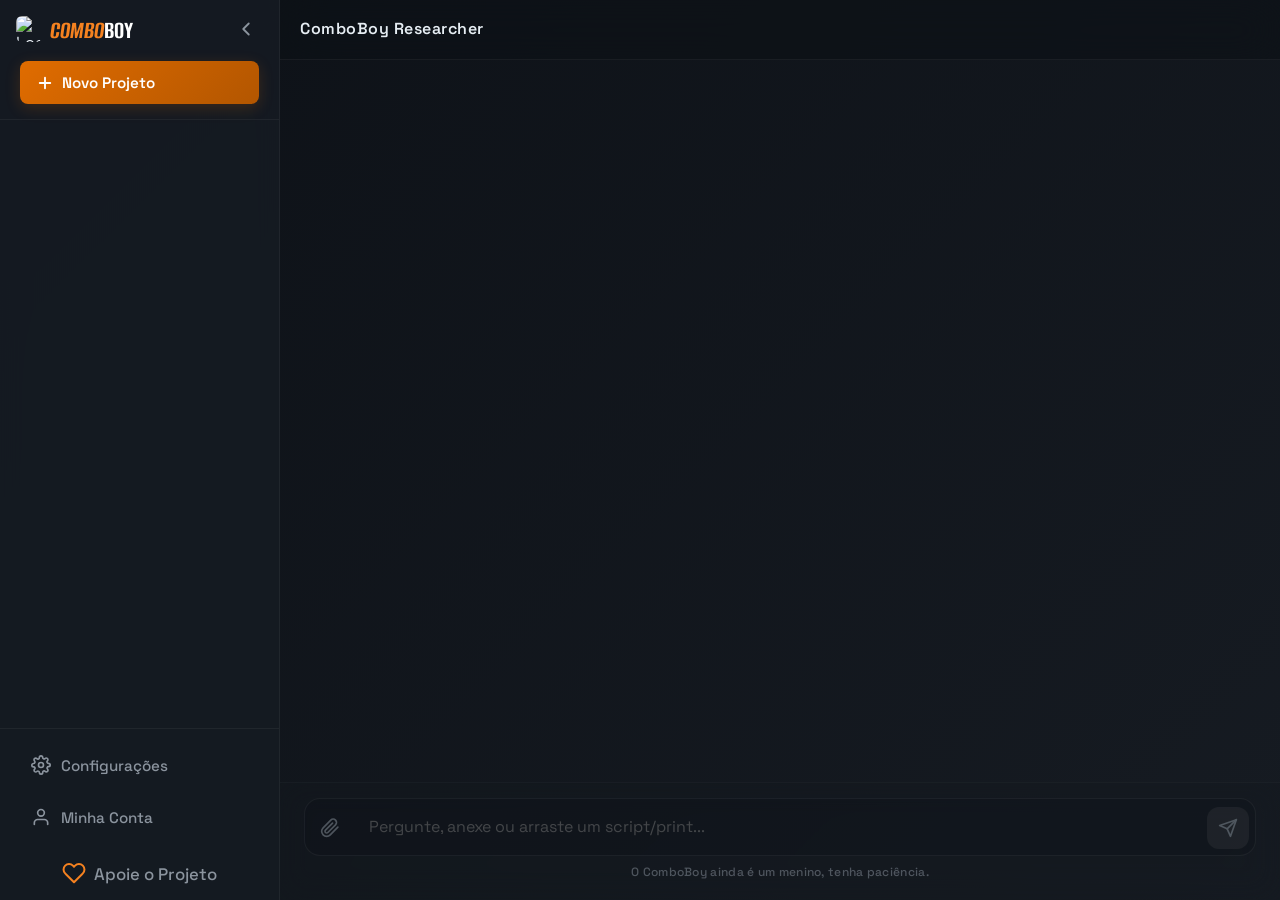
==== public/index.html @ 4e99f608 "UI fix" ====
<!DOCTYPE html>
<html lang="pt-BR">
<head>
    <meta charset="UTF-8">
    <meta name="viewport" content="width=device-width, initial-scale=1.0, maximum-scale=1.0, user-scalable=no, viewport-fit=cover">
    <title>ComboBoy Researcher</title>
    <!-- IMPORTANDO AS FONTES -->
    <link href="https://fonts.googleapis.com/css2?family=Alumni+Sans+SC:ital,wght@0,700;1,700&family=Fira+Code:wght@400;500&family=Space+Grotesk:wght@400;500;600;700&display=swap" rel="stylesheet">
    
    <link rel="icon" type="image/svg+xml" href="/assets/icons/combogo_icon.svg">    
    <link rel="alternate icon" href="/assets/icons/combogo_icon.svg">    
    
    <link rel="stylesheet" href="https://cdnjs.cloudflare.com/ajax/libs/highlight.js/11.9.0/styles/atom-one-dark.min.css">
    <link rel="stylesheet" href="style.css">
    
    <script src="https://unpkg.com/peerjs@1.5.2/dist/peerjs.min.js"></script>
</head>
<body>

<div id="tour-overlay"></div>
<div id="tour-card">
    <h3 id="tour-title" style="margin: 0 0 15px 0; color: #F58220; font-size: 1.4rem;"></h3>
    <p id="tour-text" style="color: #c9d1d9; font-size: 0.95rem; line-height: 1.6; margin-bottom: 25px;"></p>
    <button id="tour-btn-next" class="btn-confirmar" onclick="window.avancarTour()" style="width: 100%; font-size: 1rem;">Avançar</button>
</div>

<div id="modal-auth" class="modal-overlay" style="display: none; z-index: 2000;">
    <div class="modal-content" style="text-align: center; position: relative;">
        <button onclick="window.fecharModalAuth()" class="btn-fechar-modal">
            <svg width="20" height="20" viewBox="0 0 24 24" fill="none" stroke="currentColor" stroke-width="2" stroke-linecap="round" stroke-linejoin="round"><line x1="18" y1="6" x2="6" y2="18"></line><line x1="6" y1="6" x2="18" y2="18"></line></svg>
        </button>
        <div style="font-family: 'Alumni Sans SC', sans-serif; font-size: 3.5rem; line-height: 1; margin-bottom: 5px;">
            <span style="color: #F58220; font-weight: 700; font-style: italic;">COMBO</span><span style="color: #FFFFFF; font-weight: 700;">BOY</span>
        </div>
        <h2 style="margin-bottom: 5px; font-size: 1.3rem;">Sincronize seus Projetos</h2>
        <p style="color: #8b949e; margin-bottom: 20px; font-size: 0.9rem;">Crie uma conta para colaborar em tempo real.</p>
        
        <div id="auth-error-msg" style="color: #ff7b72; font-size: 0.85rem; margin-bottom: 15px; min-height: 15px; font-weight: 500;"></div>

        <input type="email" id="email-input" placeholder="E-mail" style="margin-bottom: 12px;">
        <input type="password" id="senha-input" placeholder="Senha (Mín. 6 caracteres)" style="margin-bottom: 20px;">
        
        <button id="btn-login-email" class="btn-confirmar" style="width: 100%; margin-bottom: 10px;">Entrar</button>
        <button id="btn-cadastro-email" class="btn-cancelar" style="width: 100%; margin-bottom: 20px;">Criar Conta</button>
        
        <div style="display: flex; align-items: center; margin: 15px 0; color: #8b949e; font-size: 0.8rem;">
            <hr style="flex: 1; border-color: rgba(255,255,255,0.1);"> <span style="padding: 0 10px;">OU</span> <hr style="flex: 1; border-color: rgba(255,255,255,0.1);">
        </div>

        <button id="btn-login-google" class="btn-cancelar" style="width: 100%; display: flex; align-items: center; justify-content: center; gap: 10px;">
            <svg width="18" height="18" viewBox="0 0 24 24" fill="currentColor"><path d="M22.56 12.25c0-.78-.07-1.53-.2-2.25H12v4.26h5.92c-.26 1.37-1.04 2.53-2.21 3.31v2.77h3.57c2.08-1.92 3.28-4.74 3.28-8.09z" fill="#4285F4"/><path d="M12 23c2.97 0 5.46-.98 7.28-2.66l-3.57-2.77c-.98.66-2.23 1.06-3.71 1.06-2.86 0-5.29-1.93-6.16-4.53H2.18v2.84C3.99 20.53 7.7 23 12 23z" fill="#34A853"/><path d="M5.84 14.09c-.22-.66-.35-1.36-.35-2.09s.13-1.43.35-2.09V7.07H2.18C1.43 8.55 1 10.22 1 12s.43 3.45 1.18 4.93l2.85-2.22.81-.62z" fill="#FBBC05"/><path d="M12 5.38c1.62 0 3.06.56 4.21 1.64l3.15-3.15C17.45 2.09 14.97 1 12 1 7.7 1 3.99 3.47 2.18 7.07l3.66 2.84c.87-2.6 3.3-4.53 6.16-4.53z" fill="#EA4335"/></svg>
            Entrar com Google
        </button>
    </div>
</div>

<div id="sidebar-backdrop" class="sidebar-backdrop" onclick="window.alternarSidebar()"></div>

<div id="app-interface" style="display: flex; width: 100%; height: 100%;">
    <aside id="sidebar">
        <div class="sidebar-top">
            <div style="display: flex; align-items: center; gap: 8px;" id="brand-header">
                <img src="/assets/icons/combogo_icon.svg" alt="Logo" style="width: 26px; height: 26px; border-radius: 6px; object-fit: cover;">
                <div style="font-family: 'Alumni Sans SC', sans-serif; font-size: 1.6rem; line-height: 1; padding-top: 4px;">
                    <span style="color: #F58220; font-weight: 700; font-style: italic;">COMBO</span><span style="color: #FFFFFF; font-weight: 700;">BOY</span>
                </div>
            </div>
            <button id="btn-toggle-sidebar" onclick="window.alternarSidebar()" title="Recolher/Expandir menu">
                <svg viewBox="0 0 24 24" width="22" height="22" stroke="currentColor" stroke-width="2" fill="none" stroke-linecap="round" stroke-linejoin="round"><polyline points="15 18 9 12 15 6"></polyline></svg>
            </button>
        </div>

        <div class="sidebar-header">
            <button class="btn-novo-projeto" onclick="window.abrirModal()">
                <span class="icone-btn"><svg width="18" height="18" viewBox="0 0 24 24" fill="none" stroke="currentColor" stroke-width="2.5" stroke-linecap="round" stroke-linejoin="round"><line x1="12" y1="5" x2="12" y2="19"></line><line x1="5" y1="12" x2="19" y2="12"></line></svg></span>
                <span class="texto-btn">Novo Projeto</span>
            </button>
        </div>
        
        <div id="lista-projetos"></div>

        <div class="sidebar-footer" style="flex-direction: column; gap: 10px; display: flex; position: relative;">
            <button id="btn-config" class="btn-config" onclick="window.abrirConfigMenu(event)">
                <svg width="20" height="20" viewBox="0 0 24 24" fill="none" stroke="currentColor" stroke-width="2" stroke-linecap="round" stroke-linejoin="round"><circle cx="12" cy="12" r="3"></circle><path d="M19.4 15a1.65 1.65 0 0 0 .33 1.82l.06.06a2 2 0 0 1 0 2.83 2 2 0 0 1-2.83 0l-.06-.06a1.65 1.65 0 0 0-1.82-.33 1.65 1.65 0 0 0-1 1.51V21a2 2 0 0 1-2 2 2 2 0 0 1-2-2v-.09A1.65 1.65 0 0 0 9 19.4a1.65 1.65 0 0 0-1.82.33l-.06.06a2 2 0 0 1-2.83 0 2 2 0 0 1 0-2.83l.06.06a1.65 1.65 0 0 0 .33-1.82 1.65 1.65 0 0 0-1.51-1H3a2 2 0 0 1-2-2 2 2 0 0 1 2-2h.09A1.65 1.65 0 0 0 4.6 9a1.65 1.65 0 0 0-.33-1.82l-.06-.06a2 2 0 0 1 0-2.83 2 2 0 0 1 2.83 0l.06.06a1.65 1.65 0 0 0 1.82.33H9a1.65 1.65 0 0 0 1-1.51V3a2 2 0 0 1 2-2 2 2 0 0 1 2 2v.09a1.65 1.65 0 0 0 1 1.51 1.65 1.65 0 0 0 1.82-.33l.06-.06a2 2 0 0 1 2.83 0 2 2 0 0 1 0 2.83l-.06.06a1.65 1.65 0 0 0-.33 1.82V9a1.65 1.65 0 0 0 1.51 1H21a2 2 0 0 1 2 2 2 2 0 0 1-2 2h-.09a1.65 1.65 0 0 0-1.51 1z"></path></svg>
                <span class="texto-btn">Configurações</span>
            </button>
            <button id="btn-profile" class="btn-config" onclick="window.abrirModalAuth()">
                <svg width="20" height="20" viewBox="0 0 24 24" fill="none" stroke="currentColor" stroke-width="2" stroke-linecap="round" stroke-linejoin="round"><path d="M20 21v-2a4 4 0 0 0-4-4H8a4 4 0 0 0-4 4v2"></path><circle cx="12" cy="7" r="4"></circle></svg>
                <span class="texto-btn">Minha Conta</span>
            </button>
            
            <div class="btn-apoio" onclick="window.abrirModalApoio()" style="cursor: pointer; display: flex; align-items: center; justify-content: center; gap: 8px; margin-top: 15px; transition: opacity 0.3s;" onmouseover="this.style.opacity='0.8'" onmouseout="this.style.opacity='1'">
                <svg width="24" height="24" viewBox="0 0 24 24" fill="none" stroke="#F58220" stroke-width="2" stroke-linecap="round" stroke-linejoin="round" style="margin-top: -2px;"><path d="M20.84 4.61a5.5 5.5 0 0 0-7.78 0L12 5.67l-1.06-1.06a5.5 5.5 0 0 0-7.78 7.78l1.06 1.06L12 21.23l7.78-7.78 1.06-1.06a5.5 5.5 0 0 0 0-7.78z"></path></svg>
                <span class="texto-btn" style="font-size: 1.05rem; color: #8b949e; font-weight: 500;">Apoie o Projeto</span>
            </div>
        </div>
    </aside>

    <main id="main-area" style="position: relative;">
        <!-- HEADER PRINCIPAL -->
        <header id="chat-header">
            <div style="display: flex; align-items: center; gap: 12px; flex: 1; min-width: 0;">
                <button class="mobile-menu-btn" onclick="window.alternarSidebar()">
                    <svg viewBox="0 0 24 24" width="24" height="24" stroke="currentColor" stroke-width="2" fill="none"><line x1="3" y1="12" x2="21" y2="12"></line><line x1="3" y1="6" x2="21" y2="6"></line><line x1="3" y1="18" x2="21" y2="18"></line></svg>
                </button>
                <div id="header-title-container" style="overflow: hidden;">
                    <span id="header-title">ComboBoy Researcher</span>
                    <span id="header-subtitle"></span>
                </div>
            </div>

            <!-- MENU DA DIREITA (O Histórico fica aqui para não sobrepor, o CSS arruma a posição no PC) -->
            <div id="header-right-actions" style="display: flex; align-items: center; gap: 10px; flex-shrink: 0; justify-content: flex-end;">
                <button id="btn-historico" onclick="window.abrirMenuHistorico(event)" title="Histórico de Perguntas">
                    <svg width="16" height="16" viewBox="0 0 24 24" fill="none" stroke="currentColor" stroke-width="2" stroke-linecap="round" stroke-linejoin="round"><circle cx="12" cy="12" r="10"></circle><polyline points="12 6 12 12 16 14"></polyline></svg>
                    <span class="txt-historico">Histórico</span>
                </button>

                <button id="btn-colab" onclick="window.toggleSidebarColab()" title="Chat Lateral e Chamada P2P" style="background: transparent; border: none; color: #8b949e; cursor: pointer; padding: 6px; border-radius: 6px; display: none; align-items: center; justify-content: center; transition: all 0.2s;" onmouseover="this.style.color='white'" onmouseout="this.style.color='#8b949e'">
                    <svg width="20" height="20" viewBox="0 0 24 24" fill="none" stroke="currentColor" stroke-width="2" stroke-linecap="round" stroke-linejoin="round"><path d="M17 21v-2a4 4 0 0 0-4-4H5a4 4 0 0 0-4 4v2"></path><circle cx="9" cy="7" r="4"></circle><path d="M23 21v-2a4 4 0 0 0-3-3.87"></path><path d="M16 3.13a4 4 0 0 1 0 7.75"></path></svg>
                </button>

                <button id="btn-notificacoes" onclick="window.abrirMenuNotificacoes(event)" title="Notificações" style="background: transparent; border: none; color: #8b949e; cursor: pointer; padding: 6px; border-radius: 6px; position: relative; display: none; align-items: center; justify-content: center; transition: all 0.2s;" onmouseover="this.style.color='white'" onmouseout="this.style.color='#8b949e'">
                    <svg width="20" height="20" viewBox="0 0 24 24" fill="none" stroke="currentColor" stroke-width="2" stroke-linecap="round" stroke-linejoin="round"><path d="M18 8A6 6 0 0 0 6 8c0 7-3 9-3 9h18s-3-2-3-9"></path><path d="M13.73 21a2 2 0 0 1-3.46 0"></path></svg>
                    <span id="badge-notificacao" style="position: absolute; top: 2px; right: 2px; width: 8px; height: 8px; background: #F58220; border-radius: 50%; display: none;"></span>
                </button>
            </div>
        </header>

        <div id="stage-container"></div>

        <div id="chat"><div id="sem-conversa-msg"></div></div>
        
        <div id="input-container" style="flex-direction: column; align-items: stretch; gap: 0;">
            <div id="anexo-preview-container" style="display: none; padding: 12px 24px; background: rgba(13, 17, 23, 0.6); border: 1px solid rgba(255, 255, 255, 0.1); border-bottom: none; border-radius: 16px 16px 0 0; position: relative; align-items: center;">
                <div style="position: relative; display: inline-block;">
                    <img id="image-preview" src="" style="max-height: 80px; border-radius: 8px; border: 2px solid #F58220; box-shadow: 0 4px 10px rgba(0,0,0,0.3); display: none;">
                    <div id="file-preview" style="display: none; background: rgba(255,255,255,0.05); padding: 10px 14px; border-radius: 8px; border: 1px solid #F58220; color: #e6edf3; font-size: 0.85rem; align-items: center; gap: 8px; box-shadow: 0 4px 10px rgba(0,0,0,0.3);">
                        <svg width="18" height="18" viewBox="0 0 24 24" fill="none" stroke="#F58220" stroke-width="2" stroke-linecap="round" stroke-linejoin="round"><path d="M13 2H6a2 2 0 0 0-2 2v16a2 2 0 0 0 2 2h12a2 2 0 0 0 2-2V9z"></path><polyline points="13 2 13 9 20 9"></polyline></svg>
                        <span id="file-name" style="font-weight: 500;">script.cs</span>
                    </div>
                    <button onclick="window.removerAnexo()" style="position: absolute; top: -8px; right: -8px; background: #da3633; color: white; border: none; border-radius: 50%; width: 22px; height: 22px; cursor: pointer; display: flex; align-items: center; justify-content: center; font-size: 12px; font-weight: bold; box-shadow: 0 2px 5px rgba(0,0,0,0.5);">✕</button>
                </div>
            </div>

            <div class="input-wrapper" id="main-input-wrapper">
                <input type="file" id="input-anexo" accept="image/png, image/jpeg, image/webp, .cs, .txt, .js, .json" style="display: none;" onchange="window.lidarComAnexo(event)">
                <button id="btn-anexo" class="btn-acao-moderno" onclick="document.getElementById('input-anexo').click()" style="background: transparent; color: #8b949e;" title="Anexar Imagem ou Arquivo de Código">
                    <svg width="20" height="20" viewBox="0 0 24 24" fill="none" stroke="currentColor" stroke-width="2" stroke-linecap="round" stroke-linejoin="round"><path d="M21.44 11.05l-9.19 9.19a6 6 0 0 1-8.49-8.49l9.19-9.19a4 4 0 0 1 5.66 5.66l-9.2 9.19a2 2 0 0 1-2.83-2.83l8.49-8.48"></path></svg>
                </button>
                <textarea id="mensagem" rows="1" placeholder="Pergunte, anexe ou arraste um script/print..." onkeydown="window.lidarComTecla(event)" oninput="window.ajustarAltura(this); window.validarInput();"></textarea>
                <button id="btn-acao" class="btn-acao-moderno enviar" onclick="window.lidarComAcao()" disabled>
                    <svg id="icon-send" width="20" height="20" viewBox="0 0 24 24" fill="none" stroke="currentColor" stroke-width="2" stroke-linecap="round" stroke-linejoin="round"><line x1="22" y1="2" x2="11" y2="13"></line><polygon points="22 2 15 22 11 13 2 9 22 2"></polygon></svg>
                    <svg id="icon-stop" style="display: none;" width="20" height="20" viewBox="0 0 24 24" fill="currentColor"><rect x="6" y="6" width="12" height="12" rx="2" ry="2"></rect></svg>
                </button>
            </div>
            <div style="text-align: center; font-size: 0.75rem; color: #8b949e; margin-top: 8px; font-weight: 500; letter-spacing: 0.3px;">
                O ComboBoy ainda é um menino, tenha paciência.
            </div>
        </div>
    </main>
    
    <aside id="sidebar-right">
        <div class="colab-inner">
            <div style="padding: 15px; border-bottom: 1px solid rgba(255,255,255,0.05); display: flex; justify-content: space-between; align-items: center;">
                <h3 style="margin: 0; font-size: 1.1rem; color: #F58220; display:flex; align-items:center; gap:8px;">
                    <svg width="20" height="20" viewBox="0 0 24 24" fill="none" stroke="currentColor" stroke-width="2" stroke-linecap="round" stroke-linejoin="round"><path d="M17 21v-2a4 4 0 0 0-4-4H5a4 4 0 0 0-4 4v2"></path><circle cx="9" cy="7" r="4"></circle><path d="M23 21v-2a4 4 0 0 0-3-3.87"></path><path d="M16 3.13a4 4 0 0 1 0 7.75"></path></svg>
                    Colaboração
                </h3>
                <button onclick="window.fecharSidebarColab()" style="background: transparent; border: none; color: #8b949e; cursor: pointer; padding: 4px;">
                    <svg width="20" height="20" viewBox="0 0 24 24" fill="none" stroke="currentColor" stroke-width="2"><line x1="18" y1="6" x2="6" y2="18"></line><line x1="6" y1="6" x2="18" y2="18"></line></svg>
                </button>
            </div>
            
            <div class="call-controls">
                <button id="btn-call-join" class="call-btn" onclick="window.toggleChamada()" title="Entrar na Chamada">
                    <svg width="18" height="18" viewBox="0 0 24 24" fill="none" stroke="currentColor" stroke-width="2" stroke-linecap="round" stroke-linejoin="round"><path d="M22 16.92v3a2 2 0 0 1-2.18 2 19.79 19.79 0 0 1-8.63-3.07 19.5 19.5 0 0 1-6-6 19.79 19.79 0 0 1-3.07-8.67A2 2 0 0 1 4.11 2h3a2 2 0 0 1 2 1.72 12.84 12.84 0 0 0 .7 2.81 2 2 0 0 1-.45 2.11L8.09 9.91a16 16 0 0 0 6 6l1.27-1.27a2 2 0 0 1 2.11-.45 12.84 12.84 0 0 0 2.81.7A2 2 0 0 1 22 16.92z"></path></svg>
                </button>
                <button id="btn-call-mic" class="call-btn" onclick="window.toggleAudio()" title="Mutar Microfone" disabled>
                    <svg width="18" height="18" viewBox="0 0 24 24" fill="none" stroke="currentColor" stroke-width="2" stroke-linecap="round" stroke-linejoin="round"><path d="M12 1a3 3 0 0 0-3 3v8a3 3 0 0 0 6 0V4a3 3 0 0 0-3-3z"></path><path d="M19 10v2a7 7 0 0 1-14 0v-2"></path><line x1="12" y1="19" x2="12" y2="23"></line><line x1="8" y1="23" x2="16" y2="23"></line></svg>
                </button>
                <button id="btn-call-screen" class="call-btn" onclick="window.compartilharTela()" title="Compartilhar Tela" disabled>
                    <svg width="18" height="18" viewBox="0 0 24 24" fill="none" stroke="currentColor" stroke-width="2" stroke-linecap="round" stroke-linejoin="round"><rect x="2" y="3" width="20" height="14" rx="2" ry="2"></rect><line x1="8" y1="21" x2="16" y2="21"></line><line x1="12" y1="17" x2="12" y2="21"></line></svg>
                </button>
                <button id="btn-call-settings" class="call-btn" onclick="window.abrirModalDevices()" title="Dispositivos">
                    <svg width="18" height="18" viewBox="0 0 24 24" fill="none" stroke="currentColor" stroke-width="2" stroke-linecap="round" stroke-linejoin="round"><circle cx="12" cy="12" r="3"></circle><path d="M19.4 15a1.65 1.65 0 0 0 .33 1.82l.06.06a2 2 0 0 1 0 2.83 2 2 0 0 1-2.83 0l-.06-.06a1.65 1.65 0 0 0-1.82-.33 1.65 1.65 0 0 0-1 1.51V21a2 2 0 0 1-2 2 2 2 0 0 1-2-2v-.09A1.65 1.65 0 0 0 9 19.4a1.65 1.65 0 0 0-1.82.33l-.06.06a2 2 0 0 1-2.83 0 2 2 0 0 1 0-2.83l.06.06a1.65 1.65 0 0 0 .33-1.82 1.65 1.65 0 0 0-1.51-1H3a2 2 0 0 1-2-2 2 2 0 0 1 2-2h.09A1.65 1.65 0 0 0 4.6 9a1.65 1.65 0 0 0-.33-1.82l-.06-.06a2 2 0 0 1 0-2.83 2 2 0 0 1 2.83 0l.06.06a1.65 1.65 0 0 0 1.82.33H9a1.65 1.65 0 0 0 1-1.51V3a2 2 0 0 1 2-2 2 2 0 0 1 2 2v.09a1.65 1.65 0 0 0 1 1.51 1.65 1.65 0 0 0 1.82-.33l.06-.06a2 2 0 0 1 2.83 0 2 2 0 0 1 0 2.83l-.06.06a1.65 1.65 0 0 0-.33 1.82V9a1.65 1.65 0 0 0 1.51 1H21a2 2 0 0 1 2 2 2 2 0 0 1-2 2h-.09a1.65 1.65 0 0 0-1.51 1z"></path></svg>
                </button>
            </div>

            <div id="active-call-users" style="padding: 15px; border-bottom: 1px solid rgba(255,255,255,0.05); display: none; gap: 10px; flex-wrap: wrap; justify-content: center;"></div>
            <div id="chat-lateral-msgs"></div>

            <div id="input-lateral-container">
                <input type="text" id="input-lateral" placeholder="Fale com a equipe..." onkeydown="if(event.key==='Enter') window.enviarMensagemLateral()">
                <button id="btn-chat-scope" class="btn-chat-scope" onclick="window.toggleChatScope()" title="Enviando para: Sala Atual">
                    <svg width="18" height="18" viewBox="0 0 24 24" fill="none" stroke="currentColor" stroke-width="2" stroke-linecap="round" stroke-linejoin="round"><path d="M21 10c0 7-9 13-9 13s-9-6-9-13a9 9 0 0 1 18 0z"></path><circle cx="12" cy="10" r="3"></circle></svg>
                </button>
                <button class="btn-send-lateral" onclick="window.enviarMensagemLateral()">
                    <svg width="16" height="16" viewBox="0 0 24 24" fill="none" stroke="currentColor" stroke-width="2.5" stroke-linecap="round" stroke-linejoin="round"><line x1="22" y1="2" x2="11" y2="13"></line><polygon points="22 2 15 22 11 13 2 9 22 2"></polygon></svg>
                </button>
            </div>
        </div>
    </aside>
            
    <div id="context-menu"></div>
    <div id="profile-menu">
        <div class="context-item" onclick="window.abrirModalPerfil()"><svg width="18" height="18" viewBox="0 0 24 24" fill="none" stroke="currentColor" stroke-width="2" stroke-linecap="round" stroke-linejoin="round"><path d="M20 21v-2a4 4 0 0 0-4-4H8a4 4 0 0 0-4 4v2"></path><circle cx="12" cy="7" r="4"></circle></svg>Meu Perfil</div>
        <hr style="margin:5px 0; border-color:rgba(255,255,255,0.05);">
        <div class="context-item danger" onclick="window.confirmarLogout()"><svg width="18" height="18" viewBox="0 0 24 24" fill="none" stroke="currentColor" stroke-width="2" stroke-linecap="round" stroke-linejoin="round"><path d="M9 21H5a2 2 0 0 1-2-2V5a2 2 0 0 1 2-2h4"></path><polyline points="16 17 21 12 16 7"></polyline><line x1="21" y1="12" x2="9" y2="12"></line></svg>Sair da Conta</div>
    </div>
    <div id="historico-menu">
        <div style="font-weight: 600; font-size: 0.9rem; margin-bottom: 8px; color: #F58220; border-bottom: 1px solid rgba(255,255,255,0.05); padding-bottom: 4px;">Histórico de Perguntas</div>
        <div id="lista-historico-popup" style="max-height: 350px; overflow-y: auto; display: flex; flex-direction: column; gap: 6px;"><div style="color: #8b949e; font-size: 0.85rem; text-align: center; padding: 10px;">Nenhuma pergunta nesta conversa.</div></div>
    </div>
    <div id="notifications-menu">
        <div style="font-weight: 600; font-size: 0.9rem; margin-bottom: 8px; color: #F58220; border-bottom: 1px solid rgba(255,255,255,0.05); padding-bottom: 4px;">Notificações</div>
        <div id="lista-notificacoes-popup" style="max-height: 250px; overflow-y: auto;"><div style="color: #8b949e; font-size: 0.85rem; text-align: center; padding: 10px;">Nenhuma notificação.</div></div>
    </div>

    <!-- MENU DE CONFIGURAÇÕES -->
    <div id="config-menu">
        <div class="context-item" onclick="event.stopPropagation(); window.iniciarTour()" style="justify-content: center; margin-bottom: 10px; background: rgba(255,255,255,0.05); color: #c9d1d9; font-weight: 500;">
            <svg width="18" height="18" viewBox="0 0 24 24" fill="none" stroke="currentColor" stroke-width="2" stroke-linecap="round" stroke-linejoin="round"><circle cx="12" cy="12" r="10"></circle><path d="M9.09 9a3 3 0 0 1 5.83 1c0 2-3 3-3 3"></path><line x1="12" y1="17" x2="12.01" y2="17"></line></svg>
            Ajuda
        </div>
        <div class="context-item" onclick="window.togglePersonalizar()" style="justify-content: center; background: rgba(255,255,255,0.05); color: #c9d1d9; font-weight: 500;">
            <svg width="18" height="18" viewBox="0 0 24 24" fill="none" stroke="currentColor" stroke-width="2" stroke-linecap="round" stroke-linejoin="round"><line x1="4" y1="21" x2="4" y2="14"></line><line x1="4" y1="10" x2="4" y2="3"></line><line x1="12" y1="21" x2="12" y2="12"></line><line x1="12" y1="8" x2="12" y2="3"></line><line x1="20" y1="21" x2="20" y2="16"></line><line x1="20" y1="12" x2="20" y2="3"></line><line x1="1" y1="14" x2="7" y2="14"></line><line x1="9" y1="8" x2="15" y2="8"></line><line x1="17" y1="16" x2="23" y2="16"></line></svg>
            Personalizar Experiência <span id="icon-chevron-personalizar" style="margin-left: auto; transition: 0.2s;">▼</span>
        </div>
        <div id="accordion-personalizar" style="display: none; flex-direction: column; gap: 15px; padding: 15px 10px; background: rgba(0,0,0,0.2); border-radius: 8px; margin-top: 5px;">
            <div style="font-weight: 600; font-size: 0.75rem; color: #F58220; text-transform: uppercase; letter-spacing: 0.5px;">Visual</div>
            <div>
                <div style="color: #c9d1d9; font-size: 0.85rem; margin-bottom: 8px;">Fonte do Chat</div>
                <div style="display: flex; gap: 10px; align-items: center; justify-content: center; background: rgba(255,255,255,0.05); border-radius: 6px; padding: 4px;">
                    <button class="btn-arrow" onclick="window.ajustarFonte('chat', -0.05)">-</button>
                    <span id="label-chat-fs" style="color: white; width: 40px; text-align: center; font-size: 0.85rem;">0.95</span>
                    <button class="btn-arrow" onclick="window.ajustarFonte('chat', 0.05)">+</button>
                </div>
            </div>
            <div>
                <div style="color: #c9d1d9; font-size: 0.85rem; margin-bottom: 8px;">Fonte do Código</div>
                <div style="display: flex; gap: 10px; align-items: center; justify-content: center; background: rgba(255,255,255,0.05); border-radius: 6px; padding: 4px;">
                    <button class="btn-arrow" onclick="window.ajustarFonte('code', -0.05)">-</button>
                    <span id="label-code-fs" style="color: white; width: 40px; text-align: center; font-size: 0.85rem;">1.05</span>
                    <button class="btn-arrow" onclick="window.ajustarFonte('code', 0.05)">+</button>
                </div>
            </div>
            <hr style="border-color: rgba(255,255,255,0.05); margin: 0;">
            <div style="font-weight: 600; font-size: 0.75rem; color: #F58220; text-transform: uppercase; letter-spacing: 0.5px;">Inteligência Artificial</div>
            <div class="config-item"><span>Código 100% Comentado</span><label class="switch"><input type="checkbox" id="check-pref-comentado" onchange="window.salvarPersonalizacao()"><span class="slider"></span></label></div>
            <div>
                <div style="color: #c9d1d9; font-size: 0.85rem; margin-bottom: 8px;">Tamanho das Respostas</div>
                <div style="display: flex; align-items: center; justify-content: space-between; background: rgba(255,255,255,0.05); padding: 5px; border-radius: 6px;">
                    <button id="btn-resp-prev" class="btn-arrow" onclick="window.mudarTamanhoResposta(false)">&lt;</button>
                    <span id="label-resp-size" style="font-size: 0.85rem; color: white;">Detalhadas</span>
                    <button id="btn-resp-next" class="btn-arrow" onclick="window.mudarTamanhoResposta(true)" disabled>&gt;</button>
                </div>
            </div>
            <hr style="border-color: rgba(255,255,255,0.05); margin: 0;">
            <div style="font-weight: 600; font-size: 0.75rem; color: #F58220; text-transform: uppercase; letter-spacing: 0.5px;">Exportação</div>
            <div class="config-item" style="margin-bottom: 5px;"><span>Perguntar onde salvar arquivos</span><label class="switch"><input type="checkbox" id="toggle-ask-save" onchange="window.salvarPreferenciasConfig()"><span class="slider"></span></label></div>
        </div>

        <div id="config-btn-apikey" class="context-item" style="margin-top: 10px; display: none; padding: 10px; justify-content: center; background: rgba(255,255,255,0.05); color: #F58220; font-weight: 500;" onclick="window.abrirModalApiKey()">
            <svg width="18" height="18" viewBox="0 0 24 24" fill="none" stroke="currentColor" stroke-width="2" stroke-linecap="round" stroke-linejoin="round"><path d="M21 2l-2 2m-7.61 7.61a5.5 5.5 0 1 1-7.778 7.778 5.5 5.5 0 0 1 7.777-7.777zm0 0L15.5 7.5m0 0l3 3L22 7l-3-3m-3.5 3.5L19 4"></path></svg>Inserir Própria API Key
        </div>
    </div>

    <!-- MODAIS RESTANTES -->
    <div class="modal-overlay" id="modal-perfil"><div class="modal-content" style="width: 450px;"><button onclick="window.fecharModalPerfil()" class="btn-fechar-modal"><svg width="20" height="20" viewBox="0 0 24 24" fill="none" stroke="currentColor" stroke-width="2"><line x1="18" y1="6" x2="6" y2="18"></line><line x1="6" y1="6" x2="18" y2="18"></line></svg></button><h3 style="display:flex; align-items:center; gap:10px;"><svg width="24" height="24" viewBox="0 0 24 24" fill="none" stroke="#F58220" stroke-width="2" stroke-linecap="round" stroke-linejoin="round"><path d="M20 21v-2a4 4 0 0 0-4-4H8a4 4 0 0 0-4 4v2"></path><circle cx="12" cy="7" r="4"></circle></svg>Meu Perfil</h3><div style="text-align: left; margin-bottom: 5px; font-size: 0.85rem; color: #c9d1d9;">Nome de Exibição:</div><input type="text" id="input-perfil-nome" placeholder="Seu Nome" style="margin-bottom: 15px;"><div style="text-align: left; margin-bottom: 5px; font-size: 0.85rem; color: #c9d1d9;">Profissão / Cargo atual:</div><input type="text" id="input-perfil-profissao" placeholder="Ex: Desenvolvedor Indie" style="margin-bottom: 15px;"><div style="text-align: left; margin-bottom: 8px; font-size: 0.85rem; color: #c9d1d9;">Especialidades (Tags):</div><div id="container-tags" style="display: flex; flex-wrap: wrap; margin-bottom: 25px; gap: 2px;"></div><div class="modal-acoes"><button class="btn-cancelar" onclick="window.fecharModalPerfil()">Cancelar</button><button class="btn-confirmar" onclick="window.salvarPerfil()">Salvar Perfil</button></div></div></div>
    
    <div class="modal-overlay" id="modal-devices"><div class="modal-content" style="width: 400px;"><button onclick="document.getElementById('modal-devices').style.display='none'" class="btn-fechar-modal"><svg width="20" height="20" viewBox="0 0 24 24" fill="none" stroke="currentColor" stroke-width="2"><line x1="18" y1="6" x2="6" y2="18"></line><line x1="6" y1="6" x2="18" y2="18"></line></svg></button><h3 style="display:flex; align-items:center; gap:10px; margin-bottom: 15px;"><svg width="20" height="20" viewBox="0 0 24 24" fill="none" stroke="#F58220" stroke-width="2"><path d="M12 1a3 3 0 0 0-3 3v8a3 3 0 0 0 6 0V4a3 3 0 0 0-3-3z"></path><path d="M19 10v2a7 7 0 0 1-14 0v-2"></path><line x1="12" y1="19" x2="12" y2="23"></line><line x1="8" y1="23" x2="16" y2="23"></line></svg>Dispositivos</h3><div style="text-align: left; margin-bottom: 5px; font-size: 0.85rem; color: #c9d1d9;">Microfone (Entrada):</div><select id="select-mic" class="device-select"></select><div style="text-align: left; margin-bottom: 5px; font-size: 0.85rem; color: #c9d1d9;">Alto-falante (Saída):</div><select id="select-speaker" class="device-select"></select><div class="modal-acoes"><button class="btn-cancelar" onclick="document.getElementById('modal-devices').style.display='none'">Cancelar</button><button class="btn-confirmar" onclick="window.salvarDevices()">Salvar</button></div></div></div>

    <div class="modal-overlay" id="modal-projeto"><div class="modal-content" style="width: 400px;"><button onclick="window.fecharModal()" class="btn-fechar-modal"><svg width="20" height="20" viewBox="0 0 24 24" fill="none" stroke="currentColor" stroke-width="2"><line x1="18" y1="6" x2="6" y2="18"></line><line x1="6" y1="6" x2="18" y2="18"></line></svg></button><h3>Novo Projeto</h3><div style="text-align: left; margin-bottom: 5px; font-size: 0.85rem; color: #c9d1d9;">Nome do Projeto:</div><input type="text" id="input-nome-projeto" placeholder="Ex: Jogo RPG 2D" style="margin-bottom: 15px;"><div style="text-align: left; margin-bottom: 5px; font-size: 0.85rem; color: #c9d1d9;">Motor Gráfico (Engine):</div><div class="engine-tabs-container"><button class="engine-pill active">Unity</button><button class="engine-pill disabled" title="Em breve">Unreal</button><button class="engine-pill disabled" title="Em breve">Godot</button></div><div style="text-align: left; margin-bottom: 5px; font-size: 0.85rem; color: #c9d1d9;">Gênero do Jogo:</div><input type="text" id="input-genero-projeto" placeholder="Ex: Plataforma, FPS..." style="margin-bottom: 15px;"><div style="text-align: left; margin-bottom: 5px; font-size: 0.85rem; color: #c9d1d9;">Descrição (Opcional):</div><textarea id="input-desc-projeto" placeholder="Breve descrição..." rows="3" style="width: 100%; padding: 14px; border-radius: 10px; border: 1px solid rgba(255,255,255,0.1); background: rgba(0,0,0,0.2); color: white; margin-bottom: 24px; box-sizing: border-box; outline: none; font-family: 'Space Grotesk', sans-serif; resize: none;"></textarea><div class="modal-acoes"><button class="btn-cancelar" onclick="window.fecharModal()">Cancelar</button><button class="btn-confirmar" onclick="window.confirmarProjeto()">Criar Projeto</button></div></div></div>

    <div class="modal-overlay" id="modal-compartilhar"><div class="modal-content" style="width: 450px;"><button onclick="document.getElementById('modal-compartilhar').style.display='none'" class="btn-fechar-modal"><svg width="20" height="20" viewBox="0 0 24 24" fill="none" stroke="currentColor" stroke-width="2"><line x1="18" y1="6" x2="6" y2="18"></line><line x1="6" y1="6" x2="18" y2="18"></line></svg></button><h3 style="display:flex; align-items:center; gap:10px;">Gerenciar Colab</h3><div style="text-align: left; margin-bottom: 8px; font-size: 0.85rem; color: #c9d1d9;">Adicionar novo colaborador:</div><div style="display: flex; gap: 8px; margin-bottom: 20px;"><input type="email" id="input-email-convite" placeholder="amigo@email.com" style="margin-bottom: 0; flex: 1;"><button class="btn-confirmar" onclick="window.confirmarCompartilhamento()" style="white-space: nowrap;">Convidar</button></div><div style="text-align: left; margin-bottom: 8px; font-size: 0.85rem; color: #c9d1d9; border-top: 1px solid rgba(255,255,255,0.05); padding-top: 15px;">Colaboradores Atuais:</div><div id="lista-colaboradores-atual" style="max-height: 180px; overflow-y: auto; display: flex; flex-direction: column; gap: 8px; margin-bottom: 10px;"></div></div></div>

    <div class="modal-overlay" id="modal-renomear"><div class="modal-content"><button onclick="window.fecharModalRenomear()" class="btn-fechar-modal"><svg width="20" height="20" viewBox="0 0 24 24" fill="none" stroke="currentColor" stroke-width="2"><line x1="18" y1="6" x2="6" y2="18"></line><line x1="6" y1="6" x2="18" y2="18"></line></svg></button><h3 id="titulo-modal-renomear">Renomear</h3><input type="text" id="input-nome-renomear"><div class="modal-acoes"><button class="btn-cancelar" onclick="window.fecharModalRenomear()">Cancelar</button><button class="btn-confirmar" onclick="window.confirmarRenomear()">Salvar</button></div></div></div>
    
    <div class="modal-overlay" id="modal-apikey"><div class="modal-content" style="width: 450px;"><button onclick="document.getElementById('modal-apikey').style.display='none'" class="btn-fechar-modal"><svg width="20" height="20" viewBox="0 0 24 24" fill="none" stroke="currentColor" stroke-width="2"><line x1="18" y1="6" x2="6" y2="18"></line><line x1="6" y1="6" x2="18" y2="18"></line></svg></button><h3 style="display:flex; align-items:center; gap:10px;"><svg width="24" height="24" viewBox="0 0 24 24" fill="none" stroke="#F58220" stroke-width="2"><path d="M20 21v-2a4 4 0 0 0-4-4H8a4 4 0 0 0-4 4v2"></path><circle cx="12" cy="7" r="4"></circle></svg> Google API Key (Opcional)</h3><p style="color: #c9d1d9; font-size: 0.9rem; line-height: 1.5; margin-bottom: 20px; text-align: left;">Por padrão você utiliza o servidor global do <b>ComboBoy</b>, mas caso queira ter <b>respostas mais rápidas</b>, <b>evitar a fila</b> e ter limites exclusivos, conecte sua própria chave (Totalmente gratuito).</p><ol style="color: #8b949e; font-size: 0.85rem; padding-left: 20px; margin-bottom: 25px; line-height: 1.6; text-align: left;"><li>Acesse o <a href="https://aistudio.google.com/app/apikey" target="_blank" style="color: #F58220; text-decoration: none; font-weight: 600;">Google AI Studio</a>.</li><li>Clique no botão azul "Create API key".</li><li>Copie o código gerado e cole no campo abaixo:</li></ol><input type="password" id="input-api-key" placeholder="AIzaSy..." style="width: 100%; font-family: 'Fira Code', monospace; letter-spacing: 2px;"><div class="modal-acoes"><button class="btn-cancelar" onclick="document.getElementById('modal-apikey').style.display='none'">Cancelar</button><button class="btn-confirmar" onclick="window.salvarApiKey()">Salvar Chave</button></div></div></div>
    
    <!-- MODAL APOIE O PROJETO (PIX) -->
    <div class="modal-overlay" id="modal-apoio">
        <div class="modal-content" style="width: 400px; text-align: center;">
            <button onclick="window.fecharModalApoio()" class="btn-fechar-modal"><svg width="20" height="20" viewBox="0 0 24 24" fill="none" stroke="currentColor" stroke-width="2"><line x1="18" y1="6" x2="6" y2="18"></line><line x1="6" y1="6" x2="18" y2="18"></line></svg></button>
            <h3 style="color: #F58220; margin-bottom: 10px; line-height: 1.4; display: inline-block; padding-right: 15px;">Alimente os devs com um café ☕</h3>
            <img src="assets/icons/pix.png" alt="QR Code PIX" style="width: 200px; height: 200px; border-radius: 12px; margin: 15px auto; display: block; background: white; padding: 10px;">
            <p style="font-size: 0.75rem; color: #8b949e; margin-top: 10px;">Este é um QRCode de Pix, utilize seu app de banco para escanear.</p>
            <div style="font-size: 0.85rem; color: #8b949e; line-height: 1.6; margin-top: 20px;">
                Desenvolvido por <a href="https://www.linkedin.com/in/rennan-raffaele/" target="_blank" style="color: #F58220; text-decoration: none; font-weight: 600;">Rennan Raffaele</a><br>
                Equipe <a href="https://combogounicap.vercel.app/" target="_blank" style="color: #F58220; text-decoration: none; font-weight: 600;">Combogó UNICAP</a>
            </div>
        </div>
    </div>

    <div id="toast"><span id="toast-icon"></span><span id="toast-msg"></span></div>
</div>

<script src="https://cdn.jsdelivr.net/npm/marked/marked.min.js"></script>
<script src="https://cdnjs.cloudflare.com/ajax/libs/jszip/3.10.1/jszip.min.js"></script>
<script src="https://cdnjs.cloudflare.com/ajax/libs/highlight.js/11.9.0/highlight.min.js"></script>
<script type="module" src="app.js"></script>
</body>
</html>
---- public/style.css ----
/* ================= RESET E LAYOUT GERAL ================= */
* { box-sizing: border-box; }
:root {
    --chat-fs: 0.95rem;
    --code-fs: 1.05rem;
}

html { height: -webkit-fill-available; }

body { 
    font-family: 'Space Grotesk', sans-serif; 
    background: linear-gradient(135deg, #0d1117 0%, #161b22 100%);
    color: #e6edf3; 
    margin: 0; 
    display: flex; 
    height: 100vh;
    height: 100dvh; 
    min-height: -webkit-fill-available;
    width: 100vw;
    overflow: hidden; 
}

/* --- SCROLLBAR CIBERNÉTICA LARANJA --- */
::-webkit-scrollbar { width: 8px; height: 8px; }
::-webkit-scrollbar-track { background: rgba(0, 0, 0, 0.2); }
::-webkit-scrollbar-thumb { 
    background: linear-gradient(180deg, #F58220 0%, #D46913 100%); 
    border-radius: 4px; 
    box-shadow: inset 0 0 2px rgba(0,0,0,0.5);
}
::-webkit-scrollbar-thumb:hover { background: linear-gradient(180deg, #ff9b44 0%, #F58220 100%); }

/* ================= BARRA LATERAL ESQUERDA ================= */
#sidebar { 
    width: 280px; 
    background: rgba(22, 27, 34, 0.95); 
    backdrop-filter: blur(12px); -webkit-backdrop-filter: blur(12px);
    border-right: 1px solid rgba(255, 255, 255, 0.05); 
    display: flex; flex-direction: column; flex-shrink: 0; user-select: none; 
    transition: transform 0.3s cubic-bezier(0.4, 0, 0.2, 1), width 0.3s cubic-bezier(0.4, 0, 0.2, 1);
    z-index: 500;
}
#sidebar.recolhido { width: 68px; }

.sidebar-backdrop {
    display: none; position: fixed; top: 0; left: 0; width: 100%; height: 100%;
    background: rgba(0,0,0,0.6); z-index: 400; backdrop-filter: blur(3px);
}

.sidebar-top { display: flex; justify-content: space-between; align-items: center; padding: 12px 16px 0; }
#sidebar.recolhido .sidebar-top { justify-content: center; padding-left: 0; padding-right: 0; }
#sidebar.recolhido #brand-header { display: none !important; }

#btn-toggle-sidebar {
    background: transparent; border: none; color: #8b949e; cursor: pointer;
    padding: 6px; border-radius: 6px; display: flex; align-items: center; justify-content: center;
    transition: background 0.2s, color 0.2s;
}
#btn-toggle-sidebar:hover { background: rgba(255,255,255,0.1); color: white; }
#btn-toggle-sidebar svg { transition: transform 0.3s ease; }
#sidebar.recolhido #btn-toggle-sidebar svg { transform: rotate(180deg); }

.sidebar-header { padding: 15px 20px; border-bottom: 1px solid rgba(255, 255, 255, 0.05); transition: padding 0.3s; }
#sidebar.recolhido .sidebar-header { padding: 15px 10px; }

.btn-novo-projeto {
    width: 100%; padding: 12px 16px; 
    background: linear-gradient(135deg, #e06c00 0%, #b35600 100%);
    color: white; border: none; border-radius: 8px; cursor: pointer;
    font-weight: 600; font-size: 0.95rem; font-family: 'Space Grotesk', sans-serif;
    transition: transform 0.1s, box-shadow 0.2s; 
    display: flex; align-items: center; justify-content: flex-start; gap: 8px; white-space: nowrap;
    box-shadow: 0 4px 15px rgba(224, 108, 0, 0.2); 
}
.btn-novo-projeto:hover { transform: translateY(-1px); box-shadow: 0 6px 20px rgba(224, 108, 0, 0.3); }
.btn-novo-projeto:active { transform: translateY(1px); }
.icone-btn { color: white; font-weight: bold; display: flex; align-items: center; }
#sidebar.recolhido .btn-novo-projeto { padding: 12px 0; justify-content: center; }
#sidebar.recolhido .texto-btn { display: none; }

#lista-projetos { flex: 1; overflow-y: auto; padding: 10px; overflow-x: hidden; }
#sidebar.recolhido #lista-projetos { padding: 10px 5px; }

.projeto-item { margin-bottom: 5px; }
.projeto-header { display: flex; align-items: center; justify-content: space-between; padding: 10px; border-radius: 6px; cursor: pointer; flex-wrap: nowrap; overflow: hidden; transition: background 0.2s;}
.projeto-header:hover { background: rgba(255, 255, 255, 0.05); }
.projeto-titulo { display: flex; align-items: center; gap: 8px; flex: 1; font-weight: 500; font-size: 0.95rem; white-space: nowrap; overflow: hidden; }

.projeto-avatar {
    display: none; width: 34px; height: 34px; border-radius: 8px;
    background: rgba(255,255,255,0.08); color: #e6edf3; align-items: center; justify-content: center;
    font-weight: 600; font-size: 0.95rem; flex-shrink: 0; transition: background 0.2s;
}
.projeto-avatar:hover { background: rgba(255,255,255,0.12); }
#sidebar.recolhido .projeto-avatar { display: flex; margin: 0 auto; }
#sidebar.recolhido .projeto-titulo { display: none; }
#sidebar.recolhido .icon-btn { display: none; }
#sidebar.recolhido .lista-conversas { display: none !important; }

.icon-btn { background: none; border: none; color: #8b949e; cursor: pointer; padding: 4px; border-radius: 4px; display: flex; align-items: center; justify-content: center; flex-shrink: 0; transition: all 0.2s;}
.icon-btn:hover { background: rgba(255,255,255,0.1); color: #c9d1d9; }

.lista-conversas { padding-left: 20px; margin-top: 2px; display: none; }
.lista-conversas.aberta { display: block; }

/* REGRAS DO DRAG AND DROP NA SIDEBAR */
.conversa-item {
    padding: 8px 12px; margin-bottom: 2px; border-radius: 6px; cursor: pointer; font-size: 0.9rem; color: #8b949e;
    display: flex; align-items: center; justify-content: space-between; position: relative;
    white-space: nowrap; overflow: hidden; text-overflow: ellipsis; transition: all 0.2s;
}
.conversa-item:hover { background: rgba(255, 255, 255, 0.05); color: #c9d1d9; }
.conversa-item.ativa { background: rgba(245, 130, 32, 0.15) !important; color: #F58220 !important; font-weight: 600; border-left: 3px solid #F58220;}
.conversa-item.dragging { opacity: 0.4; transform: scale(0.98); background: rgba(245, 130, 32, 0.1); }
.conversa-item.drag-over-conv { box-shadow: inset 0 -2px 0 #F58220; background: rgba(255, 255, 255, 0.08); }

.conversa-item .status-icon { display: inline-flex; align-items: center; justify-content: center; margin-left: 6px; color: #F58220; width: 14px; height: 14px; flex-shrink: 0; }
.status-icon svg { animation: spin 1s linear infinite; width: 14px; height: 14px; }
@keyframes spin { 100% { transform: rotate(360deg); } }

/* ================= RODAPÉ / CONFIGURAÇÕES ================= */
.sidebar-footer { margin-top: auto; border-top: 1px solid rgba(255, 255, 255, 0.05); padding: 15px 20px; transition: padding 0.3s; }
#sidebar.recolhido .sidebar-footer { padding: 15px 10px; display: flex; justify-content: center; }

.btn-config {
    width: 100%; padding: 10px; background: transparent; color: #8b949e; border: 1px solid transparent; 
    border-radius: 8px; cursor: pointer; font-weight: 500; font-size: 0.95rem; font-family: 'Space Grotesk', sans-serif;
    display: flex; align-items: center; justify-content: flex-start; gap: 10px; transition: all 0.2s; white-space: nowrap;
}
.btn-config:hover { background: rgba(255,255,255,0.05); color: #c9d1d9; }
#sidebar.recolhido .btn-config { padding: 10px 0; justify-content: center; }
#sidebar.recolhido .btn-config .texto-btn { display: none; }

/* CRÉDITOS EQUIPE */
.sidebar-credits { font-size: 0.65rem; color: #8b949e; text-align: center; margin-top: 15px; line-height: 1.5; transition: opacity 0.3s; }
.sidebar-credits a { color: #F58220; text-decoration: none; font-weight: 600; transition: color 0.2s; }
.sidebar-credits a:hover { color: #ff9b44; }
#sidebar.recolhido .sidebar-credits { display: none; }
#sidebar.recolhido .btn-apoio { display: none !important; }

/* ================= MENUS DE CONTEXTO E CONFIGURAÇÕES ================= */
#context-menu, #config-menu, #profile-menu, #notifications-menu {
    position: absolute; background: rgba(22, 27, 34, 0.95); backdrop-filter: blur(15px); -webkit-backdrop-filter: blur(15px);
    border: 1px solid rgba(255, 255, 255, 0.1); border-radius: 12px; box-shadow: 0 10px 30px rgba(0,0,0,0.5); padding: 5px; display: none; z-index: 1000; 
}
#context-menu { min-width: 180px; }
#profile-menu { min-width: 160px; }
#notifications-menu { width: 300px; padding: 12px; right: 20px; }
#config-menu { padding: 15px; width: 280px; max-height: 85vh; overflow-y: auto; overflow-x: hidden; }

/* Menu Flutuante do Histórico */
#historico-menu {
    position: fixed; background: rgba(22, 27, 34, 0.95); backdrop-filter: blur(15px); -webkit-backdrop-filter: blur(15px);
    border: 1px solid rgba(255, 255, 255, 0.1); border-radius: 12px; box-shadow: 0 10px 30px rgba(0,0,0,0.5); 
    padding: 12px; width: 300px; display: none; z-index: 1000;
}

.context-item { padding: 10px 15px; color: #c9d1d9; cursor: pointer; border-radius: 6px; font-size: 0.9rem; display: flex; align-items: center; gap: 10px; transition: background 0.2s;}
.context-item:hover { background: #F58220; color: #ffffff !important; }
.context-item:hover svg { stroke: #ffffff !important; }
.context-item.danger { color: #ff7b72; }
.context-item.danger:hover { background: #da3633; color: #ffffff !important; }
.context-item.danger:hover svg { stroke: #ffffff !important; }

.config-item { display: flex; justify-content: space-between; align-items: center; font-size: 0.85rem; color: #c9d1d9; gap: 15px; line-height: 1.4; }

/* ACORDEÃO E BOTÕES */
.btn-arrow {
    background: rgba(255,255,255,0.1); color: white; border: none; border-radius: 6px; 
    width: 26px; height: 26px; font-weight: bold; cursor: pointer; transition: 0.2s; display: flex; align-items: center; justify-content: center;
}
.btn-arrow:hover { background: #F58220; }
.btn-arrow:disabled { opacity: 0.3; cursor: not-allowed; background: rgba(255,255,255,0.05); }

.switch { position: relative; display: inline-block; width: 36px; height: 20px; flex-shrink: 0; }
.switch input { opacity: 0; width: 0; height: 0; }
.slider { position: absolute; cursor: pointer; top: 0; left: 0; right: 0; bottom: 0; background-color: rgba(255,255,255,0.1); transition: .3s; border-radius: 20px; border: 1px solid rgba(255,255,255,0.05);}
.slider:before { position: absolute; content: ""; height: 14px; width: 14px; left: 2px; bottom: 2px; background-color: #8b949e; transition: .3s; border-radius: 50%; }
input:checked + .slider { background-color: rgba(245, 130, 32, 0.3); border-color: #F58220;}
input:checked + .slider:before { transform: translateX(16px); background-color: #F58220; }

/* ================= ÁREA PRINCIPAL ================= */
#main-area { flex: 1; display: flex; flex-direction: column; position: relative; background: transparent; overflow: hidden; min-width: 0; }
header { 
    background: rgba(13, 17, 23, 0.6); backdrop-filter: blur(20px); -webkit-backdrop-filter: blur(20px);
    padding: 12px 20px; text-align: left; border-bottom: 1px solid rgba(255, 255, 255, 0.05); z-index: 10; letter-spacing: 0.5px;
    display: flex; justify-content: space-between; align-items: center; min-width: 0; height: 60px;
    position: relative; /* GARANTE QUE O HISTÓRICO ABSOLUTO USE ELE COMO BASE */
}
.mobile-menu-btn { display: none; background: transparent; border: none; color: #e6edf3; cursor: pointer; padding: 6px; border-radius: 6px; flex-shrink: 0; }

#header-title-container { display: flex; flex-direction: column; gap: 2px; overflow: hidden; flex: 1; min-width: 0; }
#header-title { font-size: 1rem; font-weight: 600; white-space: nowrap; overflow: hidden; text-overflow: ellipsis; }
#header-subtitle { font-size: 0.7rem; color: #8b949e; white-space: nowrap; overflow: hidden; text-overflow: ellipsis;}

/* BOTÃO HISTÓRICO NO CABEÇALHO (Desktop: Centralizado / Mobile: Alinhado a direita) */
#btn-historico {
    background: rgba(255, 255, 255, 0.04); border: 1px solid rgba(255, 255, 255, 0.1); color: #8b949e;
    cursor: pointer; padding: 6px 14px; border-radius: 20px; display: none; align-items: center;
    justify-content: center; gap: 6px; font-size: 0.8rem; font-weight: 500; font-family: 'Space Grotesk', sans-serif;
    transition: all 0.2s; flex-shrink: 0;
    
    position: absolute; left: 50%; transform: translateX(-50%); z-index: 10;
}
#btn-historico:hover { color: #ffffff; border-color: #F58220; background: rgba(245, 130, 32, 0.1); }

/* ENGINES PILLS NO MODAL PROJETO */
.engine-tabs-container { display: flex; gap: 10px; margin-bottom: 20px; width: 100%; }
.engine-pill {
    background: rgba(255, 255, 255, 0.05); border: 1px solid rgba(255, 255, 255, 0.08); color: #8b949e;
    padding: 8px 0; border-radius: 20px; font-family: 'Space Grotesk', sans-serif; font-size: 0.85rem; font-weight: 500;
    cursor: pointer; transition: all 0.2s; flex: 1; text-align: center;
}
.engine-pill.active { background: rgba(245, 130, 32, 0.15); border-color: #F58220; color: #F58220; }
.engine-pill.disabled { opacity: 0.4; cursor: not-allowed; }

/* ================= CHAT PRINCIPAL E VÍDEO STAGE ================= */
#stage-container {
    display: none; flex-direction: column; width: 100%; height: 45vh; border-bottom: 1px solid rgba(255,255,255,0.05);
    background: rgba(0,0,0,0.5); padding: 15px; overflow-y: auto; overflow-x: hidden; gap: 15px;
}
.video-wrapper {
    position: relative; width: 100%; height: 100%; border-radius: 12px; overflow: hidden; border: 2px solid rgba(255,255,255,0.1);
    background: #000; display: flex; align-items: center; justify-content: center;
}
.video-wrapper video { width: 100%; height: 100%; object-fit: contain; }
.video-wrapper:-webkit-full-screen { width: 100vw; height: 100vh; border-radius: 0; border: none; }
.video-wrapper:-moz-full-screen { width: 100vw; height: 100vh; border-radius: 0; border: none; }
.video-wrapper:fullscreen { width: 100vw; height: 100vh; border-radius: 0; border: none; }

.video-tag { position: absolute; top: 10px; left: 10px; background: rgba(0,0,0,0.7); color: white; font-size: 0.75rem; padding: 6px 10px; border-radius: 6px; backdrop-filter: blur(5px);}

/* Controles de Vídeo Flutuantes (Hover) */
.video-controls {
    position: absolute; bottom: 15px; display: flex; gap: 8px; opacity: 0; transition: opacity 0.3s;
    background: rgba(0,0,0,0.75); padding: 8px 12px; border-radius: 10px; backdrop-filter: blur(8px);
    align-items: center; border: 1px solid rgba(255,255,255,0.1);
}
.video-wrapper:hover .video-controls { opacity: 1; }

.ctrl-btn { background: transparent; border: none; color: white; cursor: pointer; padding: 6px; display: flex; align-items: center; justify-content: center; transition: 0.2s; border-radius: 6px;}
.ctrl-btn:hover { background: rgba(255,255,255,0.1); color: #F58220; }
.vol-slider { -webkit-appearance: none; background: transparent; width: 80px; margin: 0 10px; }
.vol-slider::-webkit-slider-runnable-track { width: 100%; height: 4px; background: rgba(255,255,255,0.3); border-radius: 2px; }
.vol-slider::-webkit-slider-thumb { -webkit-appearance: none; height: 14px; width: 14px; border-radius: 50%; background: #F58220; margin-top: -5px; cursor: pointer; transition: transform 0.1s;}
.vol-slider::-webkit-slider-thumb:hover { transform: scale(1.2); }

#chat { flex: 1; padding: 24px; overflow-y: auto; display: flex; flex-direction: column; gap: 24px; scroll-behavior: smooth; }
#sem-conversa-msg { margin: auto; color: #8b949e; text-align: center; font-size: 1.1rem; opacity: 0.7; padding: 20px;}

.balao { max-width: 80%; padding: 16px 22px; line-height: 1.6; font-size: var(--chat-fs); box-shadow: 0 4px 15px rgba(0,0,0,0.15); word-wrap: break-word; transition: box-shadow 0.3s; word-break: break-word;}
.aluno { align-self: flex-end; background: linear-gradient(135deg, #e06c00 0%, #b35600 100%); color: #ffffff; border-radius: 20px 20px 4px 20px; border: 1px solid rgba(255,255,255,0.1); }
.bot { align-self: flex-start; background: rgba(33, 38, 45, 0.6); backdrop-filter: blur(10px); -webkit-backdrop-filter: blur(10px); border: 1px solid rgba(255, 255, 255, 0.08); border-radius: 20px 20px 20px 4px; width: 100%; }
.system-msg { align-self: center; background: rgba(255,255,255,0.05); color: #8b949e; border-radius: 12px; padding: 10px 20px; font-size: 0.85rem; border: 1px solid rgba(255,255,255,0.05); display: flex; align-items: center; gap: 8px; text-align: center; }
.bot p { margin: 0 0 12px 0; }
.bot p:last-child { margin: 0; }

/* ================= CÓDIGO E HIGHLIGHT.JS ================= */
pre, code { font-family: 'Fira Code', 'Consolas', monospace; font-size: var(--code-fs); line-height: 1.6; }
code { background: rgba(0,0,0,0.3); padding: 3px 6px; border: 1px solid rgba(255,255,255,0.05); border-radius: 6px; color: #F58220; }
pre { background: rgba(0,0,0,0.3); padding: 18px; border: 1px solid rgba(255,255,255,0.05); border-radius: 8px; overflow-x: auto; margin: 12px 0;}
pre code { padding: 0; border: none; background: transparent; }
.hljs { background: transparent !important; padding: 0 !important; }

.code-wrapper { margin: 12px 0; background: rgba(13, 17, 23, 0.8); border: 1px solid rgba(255,255,255,0.1); border-radius: 8px; overflow: hidden; box-shadow: inset 0 0 10px rgba(0,0,0,0.2);}
.code-header { display: flex; justify-content: space-between; align-items: center; background: rgba(255,255,255,0.03); padding: 8px 12px; border-bottom: 1px solid rgba(255, 255, 255, 0.05); font-size: 0.8rem; color: #8b949e; text-transform: uppercase; letter-spacing: 0.5px; font-weight: 600; }
.code-header-actions { display: flex; gap: 8px; align-items: center; }
.code-wrapper pre { margin: 0; border: none; border-radius: 0; background: transparent; box-shadow: none;}
.btn-copy { background: transparent; border: 1px solid rgba(255,255,255,0.1); color: #c9d1d9; cursor: pointer; font-size: 0.75rem; display: flex; align-items: center; gap: 6px; font-family: 'Space Grotesk', sans-serif; font-weight: 500; transition: all 0.2s; padding: 4px 10px; border-radius: 4px; }
.btn-copy:hover { color: #ffffff; background: rgba(255,255,255,0.1); }
.btn-copy.copiado { color: #F58220; border-color: #F58220; background: rgba(245, 130, 32, 0.1);}

/* ================= INPUT ÁREA E DRAG & DROP ================= */
#input-container { 
    display: flex; padding: 15px 24px; 
    background: rgba(22, 27, 34, 0.7); backdrop-filter: blur(15px); -webkit-backdrop-filter: blur(15px);
    border-top: 1px solid rgba(255, 255, 255, 0.05); 
    gap: 12px; align-items: flex-end; opacity: 0.5; pointer-events: none; transition: opacity 0.3s; 
}
#input-container.ativo { opacity: 1; pointer-events: auto; }

.input-wrapper {
    flex: 1; position: relative; background: rgba(13, 17, 23, 0.6);
    border: 1px solid rgba(255, 255, 255, 0.1); border-radius: 16px;
    display: flex; align-items: flex-end; padding: 4px; transition: all 0.2s;
}
.input-wrapper:focus-within { border-color: #F58220; box-shadow: 0 0 0 2px rgba(245, 130, 32, 0.3); }
.input-wrapper.drag-over { border-color: #F58220; box-shadow: 0 0 0 4px rgba(245, 130, 32, 0.3); background: rgba(245, 130, 32, 0.05); }

textarea, input { font-size: 16px !important; /* Evita Zoom no iOS */ }
textarea { 
    flex: 1; padding: 12px 16px; border: none; background: transparent; color: white; 
    font-family: 'Space Grotesk', sans-serif; outline: none; resize: none; 
    min-height: 24px; max-height: 120px; overflow-y: auto; line-height: 1.5; box-sizing: border-box; width: 100%;
}

button.btn-acao-moderno { 
    width: 42px; height: 42px; border: none; border-radius: 12px; cursor: pointer; 
    display: flex; align-items: center; justify-content: center;
    transition: all 0.2s cubic-bezier(0.4, 0, 0.2, 1); margin-bottom: 2px; margin-right: 2px; flex-shrink: 0;
}
button.btn-acao-moderno.enviar { background: #F58220; color: white; }
button.btn-acao-moderno.enviar:hover { background: #D46913; transform: scale(1.05);}
button.btn-acao-moderno.enviar:disabled { background: rgba(255,255,255,0.1); color: #8b949e; cursor: not-allowed; transform: none;}
button.btn-acao-moderno.stop { background: rgba(218, 54, 51, 0.2); color: #ff7b72; border: 1px solid rgba(218, 54, 51, 0.5); animation: pulse-stop 2s infinite; }
button.btn-acao-moderno.stop:hover { background: rgba(218, 54, 51, 0.4); }

@keyframes pulse-stop { 0%, 100% { box-shadow: 0 0 0 0 rgba(218, 54, 51, 0); } 70% { box-shadow: 0 0 0 6px rgba(218, 54, 51, 0); } }
@keyframes pulse-green { 0%, 100% { box-shadow: 0 0 0 0 rgba(46, 160, 67, 0); } 70% { box-shadow: 0 0 0 6px rgba(46, 160, 67, 0); } }
.pulse-verde { animation: pulse-green 2s infinite; }

/* Animação dos 3 Pontinhos de Digitação */
@keyframes bounce {
    0%, 80%, 100% { transform: scale(0); opacity: 0.5; }
    40% { transform: scale(1); opacity: 1; }
}

/* ================= ABA LATERAL DIREITA (CHAT COLLAB) ================= */
#sidebar-right {
    width: 0; opacity: 0; overflow: hidden; background: rgba(22, 27, 34, 0.95); backdrop-filter: blur(15px); -webkit-backdrop-filter: blur(15px);
    display: flex; flex-direction: column; flex-shrink: 0; border-left: none;
    transition: width 0.3s cubic-bezier(0.4, 0, 0.2, 1), opacity 0.3s; 
}
#sidebar-right.open { width: 320px; opacity: 1; border-left: 1px solid rgba(255, 255, 255, 0.05); }

/* Container fixo interno para os itens não se espremerem durante a animação */
.colab-inner { width: 320px; display: flex; flex-direction: column; height: 100%; }

.call-controls { display: flex; justify-content: center; gap: 15px; padding: 15px; background: rgba(0,0,0,0.3); border-bottom: 1px solid rgba(255,255,255,0.05); }
.call-btn { width: 44px; height: 44px; border-radius: 50%; border: none; display: flex; align-items: center; justify-content: center; cursor: pointer; transition: all 0.2s; color: white; background: rgba(255,255,255,0.1); }
.call-btn:hover { background: rgba(255,255,255,0.2); }
.call-btn.active { background: #2ea043; }
.call-btn.danger { background: #da3633; }
.call-btn.danger:hover { background: #ff7b72; }
.call-btn:disabled { opacity: 0.4; cursor: not-allowed; }

#chat-lateral-msgs { flex: 1; overflow-y: auto; padding: 15px; display: flex; flex-direction: column; gap: 12px; }
.balao-lateral { font-size: 0.85rem; padding: 10px 14px; border-radius: 12px; max-width: 90%; word-wrap: break-word; line-height: 1.4;}
.balao-lateral.eu { align-self: flex-end; background: rgba(245, 130, 32, 0.2); border: 1px solid rgba(245, 130, 32, 0.5); color: white; border-bottom-right-radius: 2px;}
.balao-lateral.outro { align-self: flex-start; background: rgba(255,255,255,0.05); border: 1px solid rgba(255,255,255,0.1); color: #c9d1d9; border-bottom-left-radius: 2px;}

#input-lateral-container { padding: 15px; border-top: 1px solid rgba(255,255,255,0.05); display: flex; gap: 8px; align-items: center; }
#input-lateral-container input { flex: 1; padding: 10px 14px; border-radius: 20px; border: 1px solid rgba(255,255,255,0.1); background: rgba(0,0,0,0.3); color: white; outline: none; font-family: inherit;}
#input-lateral-container input:focus { border-color: #F58220; }

.btn-chat-scope { background: transparent; border: none; color: #8b949e; display: flex; align-items: center; justify-content: center; padding: 0 4px; cursor: pointer; transition: 0.2s;}
.btn-chat-scope:hover { color: #F58220; }
.btn-chat-scope.global { color: #F58220; }

#input-lateral-container .btn-send-lateral { width: 38px; height: 38px; border-radius: 50%; border: none; background: #F58220; color: white; cursor: pointer; display: flex; align-items: center; justify-content: center; flex-shrink: 0;}

/* SELECTS DO MODAL DE DISPOSITIVOS */
select.device-select { width: 100%; padding: 12px; border-radius: 8px; border: 1px solid rgba(255,255,255,0.1); background: rgba(0,0,0,0.3); color: white; margin-bottom: 20px; outline: none; font-family: 'Space Grotesk', sans-serif; cursor: pointer;}
select.device-select option { background: #161b22; color: white; }

/* ================= MODAIS & TOAST ================= */
.modal-overlay { position: fixed; top: 0; left: 0; right: 0; bottom: 0; background: rgba(0, 0, 0, 0.7); display: none; justify-content: center; align-items: center; z-index: 10000; backdrop-filter: blur(8px); -webkit-backdrop-filter: blur(8px);}
.modal-content { position: relative; background: rgba(22, 27, 34, 0.9); border: 1px solid rgba(255,255,255,0.1); border-radius: 16px; padding: 28px; width: 350px; max-width: 90%; box-shadow: 0 20px 40px rgba(0,0,0,0.5);}
.modal-content h3 { margin: 0 0 20px 0; font-size: 1.3rem; font-weight: 600;}
.modal-content input, .modal-content textarea { width: 100%; padding: 14px; border-radius: 10px; border: 1px solid rgba(255,255,255,0.1); background: rgba(0,0,0,0.2); color: white; margin-bottom: 24px; box-sizing: border-box; outline: none; font-family: 'Space Grotesk', sans-serif; transition: border-color 0.2s; resize: none;}
.modal-content input:focus, .modal-content textarea:focus { border-color: #F58220; }
.modal-acoes { display: flex; justify-content: flex-end; gap: 12px; }
.btn-cancelar { padding: 10px 18px; background: transparent; border: 1px solid rgba(255,255,255,0.1); color: #c9d1d9; border-radius: 8px; cursor: pointer; font-weight: 500; font-family: 'Space Grotesk', sans-serif; transition: background 0.2s;}
.btn-cancelar:hover { background: rgba(255,255,255,0.05); }
.btn-confirmar { padding: 10px 18px; background: linear-gradient(135deg, #e06c00 0%, #b35600 100%); border: none; color: white; border-radius: 8px; cursor: pointer; font-weight: 600; font-family: 'Space Grotesk', sans-serif; transition: transform 0.1s;}
.btn-confirmar:hover { transform: translateY(-1px); }

.colaborador-row { display: flex; align-items: center; justify-content: space-between; background: rgba(255, 255, 255, 0.03); padding: 8px 12px; border-radius: 6px; font-size: 0.9rem; color: #e6edf3; }
.btn-remover-collab { background: rgba(218, 54, 51, 0.2); color: #ff7b72; border: 1px solid rgba(218, 54, 51, 0.4); padding: 4px 10px; border-radius: 4px; cursor: pointer; font-size: 0.8rem; font-family: 'Space Grotesk', sans-serif; transition: background 0.2s; }
.btn-remover-collab:hover { background: rgba(218, 54, 51, 0.4); }

#toast { position: fixed; top: -100px; left: 50%; transform: translateX(-50%); background: rgba(245, 130, 32, 0.9); color: white; backdrop-filter: blur(10px); -webkit-backdrop-filter: blur(10px); border: 1px solid rgba(255,255,255,0.1); padding: 14px 24px; border-radius: 12px; box-shadow: 0 10px 30px rgba(0,0,0,0.4); font-weight: 500; font-size: 0.95rem; z-index: 9999; display: flex; align-items: center; gap: 10px; transition: top 0.4s cubic-bezier(0.175, 0.885, 0.32, 1.275); }
#toast.mostrar { top: 24px; }
#toast-icon { display: flex; align-items: center;}

.typing-container { display: flex; align-items: center; gap: 10px; font-style: italic; color: #8b949e; font-size: var(--chat-fs); height: 24px; }
.typing-container span.meme-text { transition: opacity 0.3s ease-in-out; }
.typing-indicator { display: flex; gap: 6px; align-items: center; }
.typing-indicator span { width: 6px; height: 6px; background-color: #8b949e; border-radius: 50%; animation: bounce 1.4s infinite ease-in-out both; }
.typing-indicator span:nth-child(1) { animation-delay: -0.32s; }
.typing-indicator span:nth-child(2) { animation-delay: -0.16s; }

.btn-fechar-modal { position: absolute; top: 15px; right: 15px; background: transparent; border: none; color: #ff7b72; cursor: pointer; padding: 4px; border-radius: 4px; transition: all 0.2s; }
.btn-fechar-modal:hover { color: #ffffff; background: rgba(218, 54, 51, 0.4); }

.tag-badge { display: inline-block; padding: 6px 12px; margin: 4px; background: rgba(255,255,255,0.05); border: 1px solid rgba(255,255,255,0.1); border-radius: 16px; font-size: 0.8rem; cursor: pointer; color: #8b949e; transition: all 0.2s; user-select: none; }
.tag-badge:hover { background: rgba(255,255,255,0.1); }
.tag-badge.selected { background: rgba(245, 130, 32, 0.2); border-color: #F58220; color: #F58220; font-weight: 500; }

/* ================= TOUR GUIADO (ONBOARDING) ================= */
#tour-overlay { position: fixed; top: 0; left: 0; width: 100vw; height: 100vh; background: rgba(0, 0, 0, 0.85); z-index: 3000; display: none; }
#tour-card { position: fixed; top: 50%; left: 50%; transform: translate(-50%, -50%); background: rgba(22, 27, 34, 1); border: 1px solid #F58220; border-radius: 16px; padding: 30px; width: 400px; max-width: 90%; z-index: 3005; display: none; box-shadow: 0 20px 50px rgba(0,0,0,0.8), 0 0 0 2px rgba(245, 130, 32, 0.2); text-align: center; }
.tour-highlight-parent { position: relative !important; z-index: 3001 !important; }
@keyframes pulse-tour { 0%, 100% { box-shadow: 0 0 0 0 rgba(245, 130, 32, 0); border-color: rgba(245, 130, 32, 1); } 70% { box-shadow: 0 0 0 12px rgba(245, 130, 32, 0); border-color: rgba(245, 130, 32, 0.5); } }
.tour-highlight { position: relative !important; z-index: 3002 !important; background-color: rgba(22, 27, 34, 1) !important; border: 2px solid #F58220 !important; border-radius: 8px !important; animation: pulse-tour 2s infinite !important; pointer-events: none; }

/* ================= RESPONSIVIDADE MOBILE ================= */
@media (max-width: 768px) {
    /* Barra Esquerda ocupa toda a tela */
    #sidebar { position: fixed; top: 0; left: 0; height: 100%; width: 100vw !important; max-width: none; transform: translateX(-100%); transition: transform 0.3s ease; z-index: 2000; }
    #sidebar.open { transform: translateX(0); }
    #sidebar.recolhido { transform: translateX(-100%); width: 280px; }
    #btn-toggle-sidebar { display: none !important; }
    .sidebar-backdrop.active { display: block; }
    .mobile-menu-btn { display: flex !important; }
    
    #chat-header { padding: 10px 12px; }
    #chat { padding: 12px; gap: 16px; overflow-x: hidden; }
    #input-container { padding: 12px; }
    .balao { max-width: 95%; padding: 12px 16px; }
    
    /* Barra Direita (Collab) ocupa toda a tela */
    #sidebar-right { position: fixed; top: 0; right: 0; height: 100%; width: 100vw !important; max-width: none; z-index: 2000; transform: translateX(100%); }
    #sidebar-right.open { transform: translateX(0); }
    .colab-inner { width: 100vw !important; height: 100% !important; }
    
    /* Reposiciona Botão de Histórico para a direita, junto aos outros botões, sem texto */
    #btn-historico {
        position: relative !important; left: auto !important; transform: none !important; 
        padding: 6px; border-radius: 6px; background: transparent; border: none;
    }
    #btn-historico .txt-historico { display: none; }
    
    #historico-menu { width: 90vw; max-width: 320px; right: 15px !important; left: auto !important; transform: none !important; }
    .engine-tabs-container { padding: 8px 12px; gap: 8px; }
    .engine-pill { padding: 4px 12px; font-size: 0.8rem; }
}

/* --- ESTILOS PARA IMAGENS NO CHAT E UPLOADS --- */
#input-container { padding-bottom: 20px; }
.balao-imagem { max-width: 100%; border-radius: 8px; margin-bottom: 10px; border: 1px solid rgba(255,255,255,0.1); display: block; }
.aluno .balao-imagem { border-color: rgba(255,255,255,0.3); }
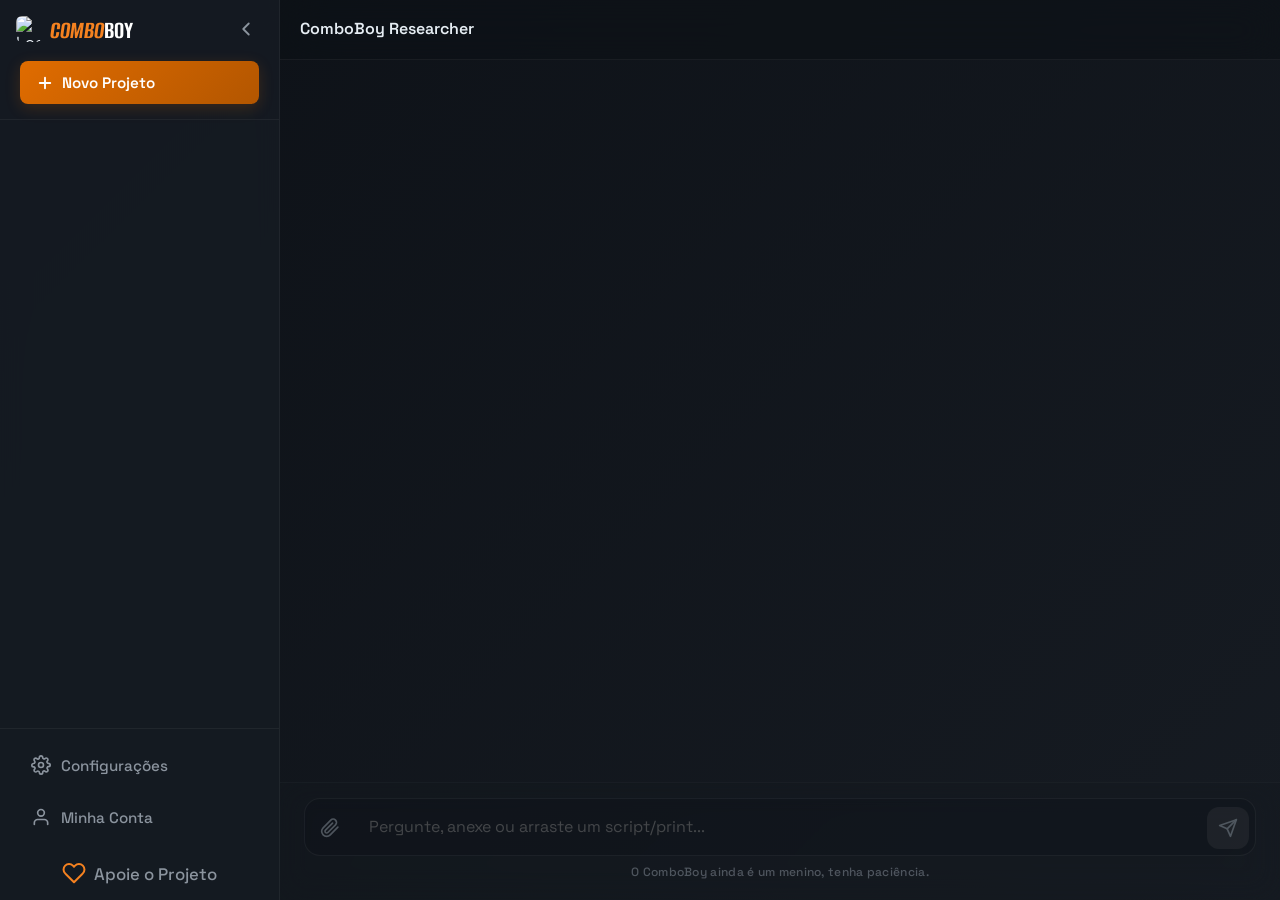
==== commit 7b6e0e69: "fix" ====
--- a/public/index.html
+++ b/public/index.html
@@ -4,7 +4,6 @@
     <meta charset="UTF-8">
     <meta name="viewport" content="width=device-width, initial-scale=1.0, maximum-scale=1.0, user-scalable=no, viewport-fit=cover">
     <title>ComboBoy Researcher</title>
-    <!-- IMPORTANDO AS FONTES -->
     <link href="https://fonts.googleapis.com/css2?family=Alumni+Sans+SC:ital,wght@0,700;1,700&family=Fira+Code:wght@400;500&family=Space+Grotesk:wght@400;500;600;700&display=swap" rel="stylesheet">
     
     <link rel="icon" type="image/svg+xml" href="/assets/icons/combogo_icon.svg">    
@@ -97,9 +96,9 @@
     </aside>
 
     <main id="main-area" style="position: relative;">
-        <!-- HEADER PRINCIPAL -->
+        <!-- CABEÇALHO RECONSTRUÍDO EM 3 COLUNAS FLEX PARA EVITAR SOBREPOSIÇÃO -->
         <header id="chat-header">
-            <div style="display: flex; align-items: center; gap: 12px; flex: 1; min-width: 0;">
+            <div class="header-left" style="display: flex; align-items: center; gap: 12px; flex: 1; min-width: 0;">
                 <button class="mobile-menu-btn" onclick="window.alternarSidebar()">
                     <svg viewBox="0 0 24 24" width="24" height="24" stroke="currentColor" stroke-width="2" fill="none"><line x1="3" y1="12" x2="21" y2="12"></line><line x1="3" y1="6" x2="21" y2="6"></line><line x1="3" y1="18" x2="21" y2="18"></line></svg>
                 </button>
@@ -109,18 +108,19 @@
                 </div>
             </div>
 
-            <!-- MENU DA DIREITA (O Histórico fica aqui para não sobrepor, o CSS arruma a posição no PC) -->
-            <div id="header-right-actions" style="display: flex; align-items: center; gap: 10px; flex-shrink: 0; justify-content: flex-end;">
-                <button id="btn-historico" onclick="window.abrirMenuHistorico(event)" title="Histórico de Perguntas">
+            <div class="header-center" style="flex: 1; display: flex; justify-content: center;">
+                <button id="btn-historico" onclick="window.abrirMenuHistorico(event)" title="Histórico de Perguntas" class="header-btn" style="background: rgba(255, 255, 255, 0.04); border: 1px solid rgba(255, 255, 255, 0.1); border-radius: 20px; padding: 6px 14px;">
                     <svg width="16" height="16" viewBox="0 0 24 24" fill="none" stroke="currentColor" stroke-width="2" stroke-linecap="round" stroke-linejoin="round"><circle cx="12" cy="12" r="10"></circle><polyline points="12 6 12 12 16 14"></polyline></svg>
-                    <span class="txt-historico">Histórico</span>
-                </button>
-
-                <button id="btn-colab" onclick="window.toggleSidebarColab()" title="Chat Lateral e Chamada P2P" style="background: transparent; border: none; color: #8b949e; cursor: pointer; padding: 6px; border-radius: 6px; display: none; align-items: center; justify-content: center; transition: all 0.2s;" onmouseover="this.style.color='white'" onmouseout="this.style.color='#8b949e'">
+                    <span class="txt-historico" style="font-family: 'Space Grotesk', sans-serif; font-size: 0.8rem; font-weight: 500;">Histórico</span>
+                </button>
+            </div>
+
+            <div class="header-right" style="display: flex; align-items: center; gap: 10px; flex-shrink: 0; flex: 1; justify-content: flex-end;">
+                <button id="btn-colab" onclick="window.toggleSidebarColab()" title="Chat Lateral e Chamada P2P" class="header-btn">
                     <svg width="20" height="20" viewBox="0 0 24 24" fill="none" stroke="currentColor" stroke-width="2" stroke-linecap="round" stroke-linejoin="round"><path d="M17 21v-2a4 4 0 0 0-4-4H5a4 4 0 0 0-4 4v2"></path><circle cx="9" cy="7" r="4"></circle><path d="M23 21v-2a4 4 0 0 0-3-3.87"></path><path d="M16 3.13a4 4 0 0 1 0 7.75"></path></svg>
                 </button>
 
-                <button id="btn-notificacoes" onclick="window.abrirMenuNotificacoes(event)" title="Notificações" style="background: transparent; border: none; color: #8b949e; cursor: pointer; padding: 6px; border-radius: 6px; position: relative; display: none; align-items: center; justify-content: center; transition: all 0.2s;" onmouseover="this.style.color='white'" onmouseout="this.style.color='#8b949e'">
+                <button id="btn-notificacoes" onclick="window.abrirMenuNotificacoes(event)" title="Notificações" class="header-btn">
                     <svg width="20" height="20" viewBox="0 0 24 24" fill="none" stroke="currentColor" stroke-width="2" stroke-linecap="round" stroke-linejoin="round"><path d="M18 8A6 6 0 0 0 6 8c0 7-3 9-3 9h18s-3-2-3-9"></path><path d="M13.73 21a2 2 0 0 1-3.46 0"></path></svg>
                     <span id="badge-notificacao" style="position: absolute; top: 2px; right: 2px; width: 8px; height: 8px; background: #F58220; border-radius: 50%; display: none;"></span>
                 </button>
--- a/public/style.css
+++ b/public/style.css
@@ -179,28 +179,38 @@
 input:checked + .slider { background-color: rgba(245, 130, 32, 0.3); border-color: #F58220;}
 input:checked + .slider:before { transform: translateX(16px); background-color: #F58220; }
 
-/* ================= ÁREA PRINCIPAL ================= */
+/* ================= ÁREA PRINCIPAL E CABEÇALHO FLEX ================= */
 #main-area { flex: 1; display: flex; flex-direction: column; position: relative; background: transparent; overflow: hidden; min-width: 0; }
+
+/* Header com 3 colunas Flexbox para impedir sobreposição! */
 header { 
     background: rgba(13, 17, 23, 0.6); backdrop-filter: blur(20px); -webkit-backdrop-filter: blur(20px);
-    padding: 12px 20px; text-align: left; border-bottom: 1px solid rgba(255, 255, 255, 0.05); z-index: 10; letter-spacing: 0.5px;
+    padding: 12px 20px; border-bottom: 1px solid rgba(255, 255, 255, 0.05); z-index: 10;
     display: flex; justify-content: space-between; align-items: center; min-width: 0; height: 60px;
-    position: relative; /* GARANTE QUE O HISTÓRICO ABSOLUTO USE ELE COMO BASE */
-}
+}
+.header-left { display: flex; align-items: center; gap: 12px; flex: 1; min-width: 0; justify-content: flex-start; }
+.header-center { display: flex; justify-content: center; flex: 1; }
+.header-right { display: flex; align-items: center; gap: 10px; flex: 1; justify-content: flex-end; }
+
 .mobile-menu-btn { display: none; background: transparent; border: none; color: #e6edf3; cursor: pointer; padding: 6px; border-radius: 6px; flex-shrink: 0; }
 
-#header-title-container { display: flex; flex-direction: column; gap: 2px; overflow: hidden; flex: 1; min-width: 0; }
+#header-title-container { display: flex; flex-direction: column; gap: 2px; overflow: hidden; min-width: 0; }
 #header-title { font-size: 1rem; font-weight: 600; white-space: nowrap; overflow: hidden; text-overflow: ellipsis; }
 #header-subtitle { font-size: 0.7rem; color: #8b949e; white-space: nowrap; overflow: hidden; text-overflow: ellipsis;}
 
-/* BOTÃO HISTÓRICO NO CABEÇALHO (Desktop: Centralizado / Mobile: Alinhado a direita) */
+/* BOTÕES DE CABEÇALHO GERAIS */
+.header-btn {
+    background: transparent; border: none; color: #8b949e; cursor: pointer; padding: 6px; 
+    border-radius: 6px; display: none; align-items: center; justify-content: center; transition: all 0.2s; position: relative;
+}
+.header-btn:hover { color: white; }
+
+/* BOTÃO HISTÓRICO ESPECÍFICO */
 #btn-historico {
     background: rgba(255, 255, 255, 0.04); border: 1px solid rgba(255, 255, 255, 0.1); color: #8b949e;
     cursor: pointer; padding: 6px 14px; border-radius: 20px; display: none; align-items: center;
     justify-content: center; gap: 6px; font-size: 0.8rem; font-weight: 500; font-family: 'Space Grotesk', sans-serif;
-    transition: all 0.2s; flex-shrink: 0;
-    
-    position: absolute; left: 50%; transform: translateX(-50%); z-index: 10;
+    transition: all 0.2s; white-space: nowrap;
 }
 #btn-historico:hover { color: #ffffff; border-color: #F58220; background: rgba(245, 130, 32, 0.1); }
 
@@ -309,11 +319,17 @@
 @keyframes pulse-green { 0%, 100% { box-shadow: 0 0 0 0 rgba(46, 160, 67, 0); } 70% { box-shadow: 0 0 0 6px rgba(46, 160, 67, 0); } }
 .pulse-verde { animation: pulse-green 2s infinite; }
 
-/* Animação dos 3 Pontinhos de Digitação */
+/* Animação dos 3 Pontinhos de Digitação Corrigida */
 @keyframes bounce {
-    0%, 80%, 100% { transform: scale(0); opacity: 0.5; }
-    40% { transform: scale(1); opacity: 1; }
-}
+    0%, 80%, 100% { transform: translateY(0); opacity: 0.5; }
+    40% { transform: translateY(-4px); opacity: 1; }
+}
+.typing-indicator span { 
+    display: inline-block; width: 6px; height: 6px; background-color: #8b949e; border-radius: 50%; 
+    animation: bounce 1.4s infinite ease-in-out both; 
+}
+.typing-indicator span:nth-child(1) { animation-delay: -0.32s; }
+.typing-indicator span:nth-child(2) { animation-delay: -0.16s; }
 
 /* ================= ABA LATERAL DIREITA (CHAT COLLAB) ================= */
 #sidebar-right {
@@ -373,13 +389,6 @@
 #toast.mostrar { top: 24px; }
 #toast-icon { display: flex; align-items: center;}
 
-.typing-container { display: flex; align-items: center; gap: 10px; font-style: italic; color: #8b949e; font-size: var(--chat-fs); height: 24px; }
-.typing-container span.meme-text { transition: opacity 0.3s ease-in-out; }
-.typing-indicator { display: flex; gap: 6px; align-items: center; }
-.typing-indicator span { width: 6px; height: 6px; background-color: #8b949e; border-radius: 50%; animation: bounce 1.4s infinite ease-in-out both; }
-.typing-indicator span:nth-child(1) { animation-delay: -0.32s; }
-.typing-indicator span:nth-child(2) { animation-delay: -0.16s; }
-
 .btn-fechar-modal { position: absolute; top: 15px; right: 15px; background: transparent; border: none; color: #ff7b72; cursor: pointer; padding: 4px; border-radius: 4px; transition: all 0.2s; }
 .btn-fechar-modal:hover { color: #ffffff; background: rgba(218, 54, 51, 0.4); }
 
@@ -394,33 +403,43 @@
 @keyframes pulse-tour { 0%, 100% { box-shadow: 0 0 0 0 rgba(245, 130, 32, 0); border-color: rgba(245, 130, 32, 1); } 70% { box-shadow: 0 0 0 12px rgba(245, 130, 32, 0); border-color: rgba(245, 130, 32, 0.5); } }
 .tour-highlight { position: relative !important; z-index: 3002 !important; background-color: rgba(22, 27, 34, 1) !important; border: 2px solid #F58220 !important; border-radius: 8px !important; animation: pulse-tour 2s infinite !important; pointer-events: none; }
 
-/* ================= RESPONSIVIDADE MOBILE ================= */
+/* ================= RESPONSIVIDADE MOBILE SUPERIOR ================= */
 @media (max-width: 768px) {
-    /* Barra Esquerda ocupa toda a tela */
-    #sidebar { position: fixed; top: 0; left: 0; height: 100%; width: 100vw !important; max-width: none; transform: translateX(-100%); transition: transform 0.3s ease; z-index: 2000; }
+    /* Barra Esquerda e Direita ocupam 100% no mobile */
+    #sidebar { 
+        position: fixed; top: 0; left: 0; height: 100vh !important; height: 100dvh !important; width: 100vw !important; 
+        max-width: none; transform: translateX(-100%); transition: transform 0.3s ease; z-index: 2000; 
+        background: #161b22 !important; 
+    }
     #sidebar.open { transform: translateX(0); }
-    #sidebar.recolhido { transform: translateX(-100%); width: 280px; }
+    #sidebar.recolhido { transform: translateX(-100%); width: 100vw !important; }
+    
     #btn-toggle-sidebar { display: none !important; }
     .sidebar-backdrop.active { display: block; }
     .mobile-menu-btn { display: flex !important; }
     
+    #sidebar-right { 
+        position: fixed; top: 0; right: 0; height: 100vh !important; height: 100dvh !important; width: 100vw !important; 
+        max-width: none; z-index: 2000; transform: translateX(100%); 
+        background: #161b22 !important; 
+    }
+    #sidebar-right.open { width: 100vw !important; transform: translateX(0); }
+    .colab-inner { width: 100vw !important; height: 100% !important; background: #161b22 !important; }
+    
+    /* Configuração do Header Centralizada via CSS Flexbox */
+    .header-center { display: flex; justify-content: flex-end; flex: 0; margin-right: 5px; }
+    .header-right { flex: initial !important; }
+    
+    #btn-historico {
+        padding: 6px; border-radius: 6px; background: transparent !important; border: none !important;
+    }
+    #btn-historico .txt-historico { display: none; } 
+
     #chat-header { padding: 10px 12px; }
     #chat { padding: 12px; gap: 16px; overflow-x: hidden; }
     #input-container { padding: 12px; }
     .balao { max-width: 95%; padding: 12px 16px; }
     
-    /* Barra Direita (Collab) ocupa toda a tela */
-    #sidebar-right { position: fixed; top: 0; right: 0; height: 100%; width: 100vw !important; max-width: none; z-index: 2000; transform: translateX(100%); }
-    #sidebar-right.open { transform: translateX(0); }
-    .colab-inner { width: 100vw !important; height: 100% !important; }
-    
-    /* Reposiciona Botão de Histórico para a direita, junto aos outros botões, sem texto */
-    #btn-historico {
-        position: relative !important; left: auto !important; transform: none !important; 
-        padding: 6px; border-radius: 6px; background: transparent; border: none;
-    }
-    #btn-historico .txt-historico { display: none; }
-    
     #historico-menu { width: 90vw; max-width: 320px; right: 15px !important; left: auto !important; transform: none !important; }
     .engine-tabs-container { padding: 8px 12px; gap: 8px; }
     .engine-pill { padding: 4px 12px; font-size: 0.8rem; }
